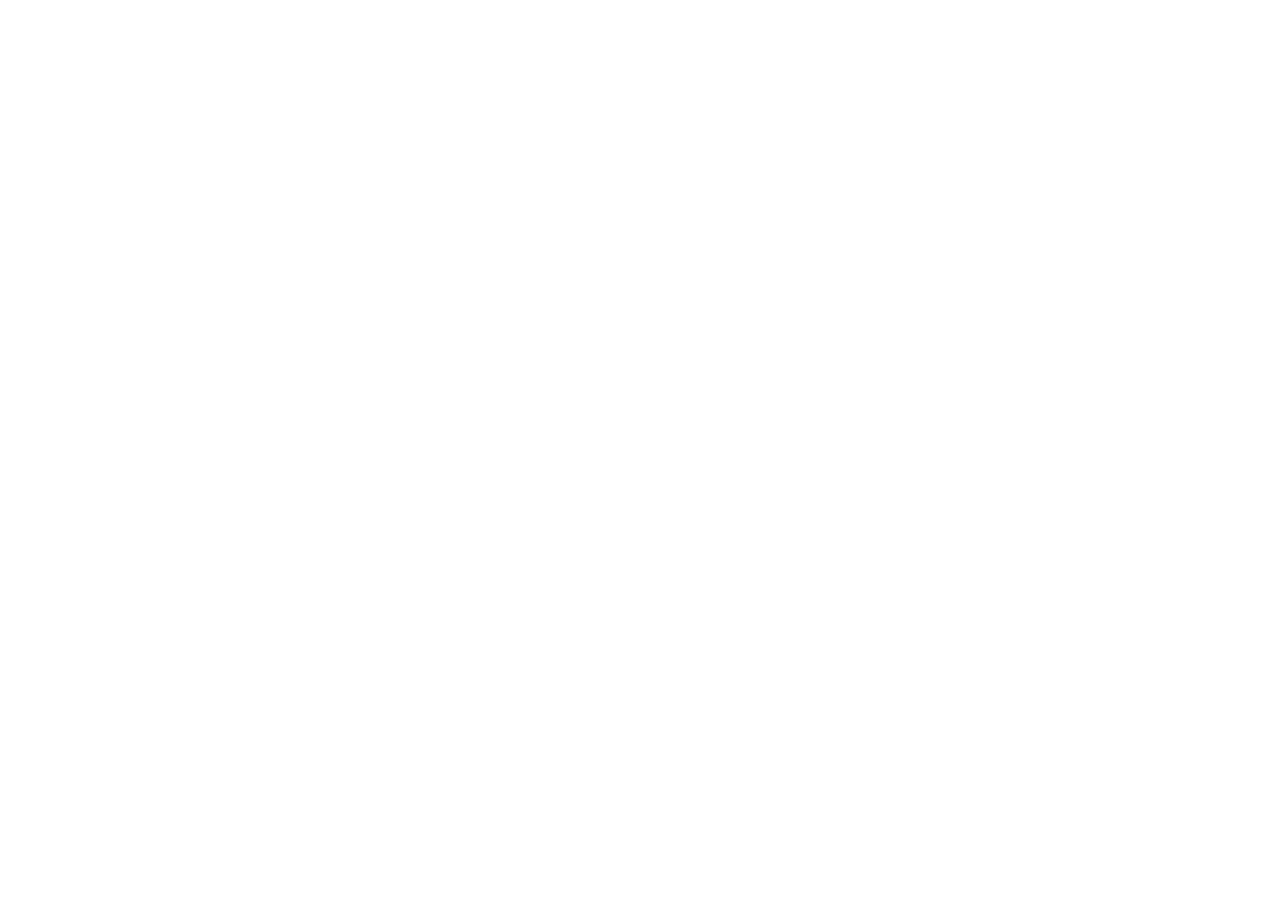
==== src/main/resources/templates/html/hello.html @ ea4e8405 "代码提交-jiangzhiwei" ====
<!DOCTYPE html>
<html xmlns:th="http://www.thymeleaf.org">
<head>
    <meta charset="UTF-8">
    <title>Title</title>
    <script th:src = "@{/js/basic.js}"></script>
</head>
<body>
<span th:text="${name}"></span>
</body>
</html>
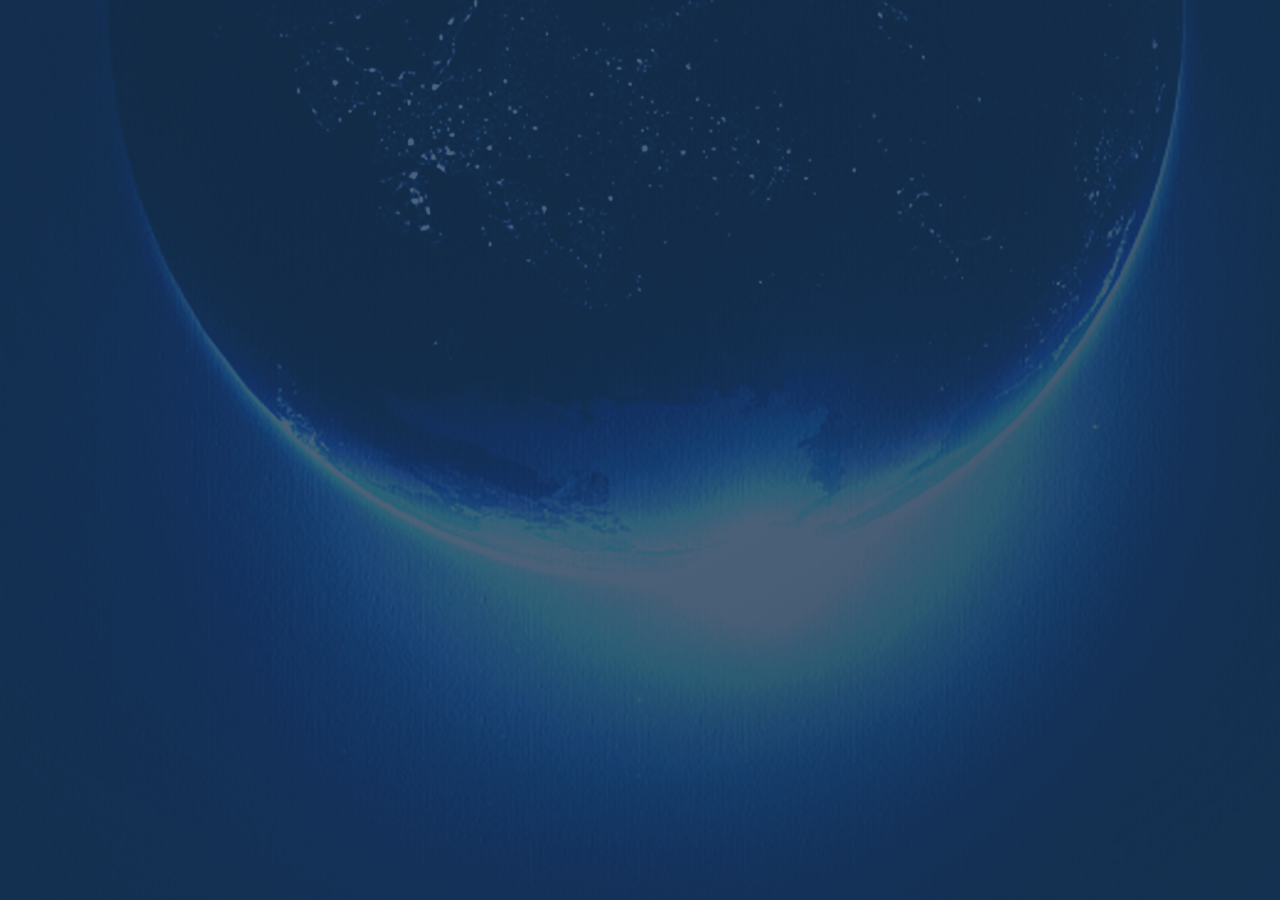
==== commit 468a3fda: "代码提交-jiangzhiwei" ====
--- a/src/main/resources/templates/html/hello.html
+++ b/src/main/resources/templates/html/hello.html
@@ -1,11 +1,53 @@
 <!DOCTYPE html>
-<html xmlns:th="http://www.thymeleaf.org">
+<html>
 <head>
-    <meta charset="UTF-8">
-    <title>Title</title>
-    <script th:src = "@{/js/basic.js}"></script>
+    <meta http-equiv="Content-Type" content="text/html; charset=utf-8" />
+    <meta name="viewport" content="initial-scale=1.0, user-scalable=no" />
+    <link rel="stylesheet" href="../css/bootstrap/bootstrap.css">
+    <link rel="stylesheet" href="../css/font-awesome/css/font-awesome.css">
+    <link rel="stylesheet" href="../css/basic.css">
+    <style type="text/css">
+        body, html,#allmap {width: 100%;height: 100%;overflow: hidden;margin:0;font-family:"微软雅黑";}
+        #l-map{height:100%;width:78%;float:left;border-right:2px solid #bcbcbc;}
+        #r-result{height:100%;width:20%;float:left;}
+    </style>
+    <script type="text/javascript" src="http://api.map.baidu.com/api?v=2.0&ak=uxNOfHgG9sm0ysvPxr8IrRNh1mHXj1vr"></script>
+    <title>地图展示</title>
 </head>
 <body>
-<span th:text="${name}"></span>
+<div id="allmap"></div>
 </body>
-</html>+</html>
+<script type="text/javascript">
+    // 百度地图API功能
+    var map = new BMap.Map("allmap",{mapType:BMAP_HYBRID_MAP});    // 创建Map实例
+    //map.centerAndZoom(new BMap.Point(200.404, 39.915), 11);  // 初始化地图,设置中心点坐标和地图级别
+    map.centerAndZoom("通辽");
+    //添加地图类型控件
+    map.addControl(new BMap.MapTypeControl({
+        mapTypes:[
+            BMAP_HYBRID_MAP
+        ]}));
+    map.enableScrollWheelZoom(true);     //开启鼠标滚轮缩放
+
+
+    var markers = []; //marker数组
+    function addPoint(ln,la){
+        var point = new BMap.Point(ln,la);
+        var marker = new BMap.Marker(point);
+        marker.addEventListener("click", function(){ //点击marker显示label
+            alert("123");
+        });
+        markers.push(marker)
+        map.addOverlay(marker);
+    }
+    var jsonstr= [{ln:122.209416,la:43.625412}];
+    var jsonobj = eval(jsonstr);
+    for(var i in jsonobj){
+        addPoint(jsonobj[i].ln,jsonobj[i].la);
+    }
+
+    console.log(markers);
+
+
+</script>
--- a/src/main/resources/templates/css/basic.css
+++ b/src/main/resources/templates/css/basic.css
@@ -0,0 +1,330 @@
+html{min-height:100%;}
+body{min-height:100%;font-size: 12px}
+body,p,ul,ol,li,dl,dt,dd,h1,h2,h3,h4,h5,h6,form,fieldset,legend,input,select,textarea,button,th,td{margin:0;padding:0;}
+h1,h2,h3,h4,h5,h6{font-size:100%;font-weight: normal;}
+ul,dl,ol{list-style:none;cursor: pointer;}
+img,fieldset,input[type="submit"]{border:0 none;}
+/*img{display:inline-block;overflow:hidden;vertical-align:top;max-width:100%;}*/
+em{font-style:normal;}
+strong{font-weight:normal;}
+table{border-collapse:collapse;border-spacing:0;text-align:center}
+textarea{word-wrap:break-word;resize:none;}
+a{text-decoration:none;color:#333;}
+a:link,a:visited,a:hover,a:active{text-decoration:none;}
+html, body {
+    width: 100%;
+    height: 100%;
+    overflow: hidden;
+}
+.colorWhite{
+    color: #fff;
+}
+.fl{float:left;}
+.fr{float:right;}
+.tc{text-align:center;}
+.tr{text-align: right}
+.pr{position:relative;}
+.pa{position:absolute;}
+.pf{position:fixed;}
+.block{display:block;}
+.none{display: none;}
+.clearfix{*zoom:1;}
+.clearfix:after{clear:both;content:"";display:table;}
+/*padding*/
+.pdl0{
+    padding-left: 0 !important;
+}
+.pdr0{
+    padding-right: 0 !important;
+}
+.pd10{padding:10px;}
+.pdt10{padding-top:10px;}
+.pdr10{padding-right:10px;}
+.pdb10{padding-bottom:10px;}
+.pdl10{padding-left: 10px;}
+.pd15{padding:15px;}
+.pdt15{padding-top:15px;}
+.pdr15{padding-right:15px;}
+.pdb15{padding-bottom:15px;}
+.pdl15{padding-left: 15px;}
+.pd5{padding:5px;}
+.pdt5{padding-top:5px;}
+.pdr5{padding-right:5px;}
+.pdb5{padding-bottom:5px;}
+.pdl5{padding-left: 5px;}
+/*margin*/
+.mt5{margin-top:5px;}
+.mt10{margin-top:10px;}
+.mr10{margin-right:10px;}
+.mb10{margin-bottom:10px;}
+.ml10{margin-left:10px;}
+.m10{margin:10px;}
+.mt15{margin-top:15px;}
+.mr15{margin-right:15px;}
+.mb15{margin-bottom:15px;}
+.ml15{margin-left:15px;}
+.ml20{margin-left:19px !important;}
+.ml30{margin-left: 37% !important;}
+.ml5{margin-left:5px;}
+.m15{margin:15px;}
+.f10{font-size:10px;}
+.f12{font-size:12px;}
+.f14{font-size:14px;}
+.f16{font-size:16px;}
+.f18{font-size:18px;}
+.f20{font-size:20px;}
+.f25{font-size:25px;}
+.fb{font-weight:bold;}
+.height100{height: 100%}
+.height50{height: 50%}
+.width100{width: 100%}
+.width50{width: 50%}
+
+
+/*页面样式*/
+/*滚动条的宽度*/
+::-webkit-scrollbar {
+    width:9px;
+    height:9px;
+}
+
+/*外层轨道。可以用display:none让其不显示，也可以添加背景图片，颜色改变显示效果*/
+
+::-webkit-scrollbar-track {
+    width: 6px;
+    background-color:#3066AD;
+    -webkit-border-radius: 2em;
+    -moz-border-radius: 2em;
+    border-radius:2em;
+}
+
+/*滚动条的设置*/
+
+::-webkit-scrollbar-thumb {
+    background-color:#FFF;
+    background-clip:padding-box;
+    min-height:28px;
+    -webkit-border-radius: 2em;
+    -moz-border-radius: 2em;
+    border-radius:2em;
+}
+/*滚动条移上去的背景*/
+
+::-webkit-scrollbar-thumb:hover {
+    background-color:#fff;
+}
+
+
+body {
+    background-image: url("../images/bg.jpg");
+    background-size: 100% 100%;
+}
+
+.logo{
+    height: 32px;
+    vertical-align: middle;
+    margin-right: 15px;
+}
+
+.title {
+    font-size: 23px;
+    color: #fff;
+    text-align: center;
+    line-height: 45px;
+}
+
+.titleLine {
+    position: absolute;
+    padding-left: 30px;
+    padding-right: 30px;
+}
+
+.dataContent {
+    position: absolute;
+}
+
+.dataDiv {
+    padding-top: 15px;
+    padding-bottom: 10px;
+    border: #3066AD 1px solid;
+    border-radius: 2px;
+    margin-top: 20px;
+    background: linear-gradient(to left, #fff, #fff) left top no-repeat,
+    linear-gradient(to bottom, #fff, #fff) left top no-repeat,
+    linear-gradient(to left, #fff, #fff) right top no-repeat,
+    linear-gradient(to bottom, #fff, #fff) right top no-repeat,
+    linear-gradient(to left, #fff, #fff) left bottom no-repeat,
+    linear-gradient(to bottom, #fff, #fff) left bottom no-repeat,
+    linear-gradient(to left, #fff, #fff) right bottom no-repeat,
+    linear-gradient(to left, #fff, #fff) right bottom no-repeat;
+    background-size: 1px 15px, 15px 1px, 1px 15px, 15px 1px;
+}
+
+.mapDiv {
+    padding-right: 0 !important;
+    padding-left: 0 !important;
+}
+
+.subTitle {
+    position: absolute;
+    font-size: 15px;
+    color: #fff;
+    background-color: #3066AD;
+    padding-left: 25px;
+    padding-right: 25px;
+    line-height: 25px;
+}
+
+
+.subOne, .subTwo, .subThree, .subFour, .subFive {
+    color: #fff;
+    min-height: 10px;
+}
+
+.subOne, .subFour {
+    padding-right: 5px !important;
+    padding-left: 25px !important;
+}
+
+.subTwo, .subFive {
+    padding-right: 5px !important;
+    padding-left: 5px !important;
+}
+
+.subThree {
+    padding-left: 5px !important;
+}
+
+.subData {
+    font-size: 20px;
+    color: #1FDAEA;
+}
+
+sub, sup {
+    font-size: 60%
+}
+
+#onlineData {
+    color: #15BF82;
+}
+
+#warnData {
+    color: #DC5638;
+}
+
+#runData {
+    color: #6AD5F5;
+}
+
+.runInfo {
+    padding-left: 0 !important;
+    padding-right: 0 !important;
+}
+
+.runInfoText {
+    position: relative;
+    top: -40px
+}
+
+.contributionData {
+    font-size: 20px;
+}
+
+.contributionDiv {
+    /*background-color: #174679 ;*/
+    background-image: linear-gradient(to right, #174679, transparent);
+}
+
+.contribution {
+    padding-left: 10px !important;
+}
+
+.contributionText {
+    padding-left: 5px !important;
+    padding-right: 5px !important;
+}
+
+table, thead, tbody, tr, td {
+    border: 0 !important;
+    background-color: transparent !important;
+    text-align: center !important;
+    color: #fff;
+}
+
+#time {
+    position: absolute;
+    top: 30px;
+    left: 35px;
+    color: #1FDAEA;
+}
+
+#Date, #time ul, #time ul li {
+    display: inline-block;
+}
+
+.inSystem {
+    color: #1FDAEA;
+    position: absolute;
+    right: 22px;
+    background-image: linear-gradient(to left, #174679, transparent);
+    cursor: pointer;
+}
+.table{
+    margin-bottom: 0 !important;
+}
+
+table, thead, tbody, tr, td {
+    padding-top: 5px !important;
+    padding-bottom: 5px !important;
+    cursor: pointer;
+}
+.inSystemImg{
+    height: 12px;
+    vertical-align: middle;
+    margin-right: 5px;
+}
+
+/*媒体查询分辨率小于1400*/
+@media (max-device-width: 1400px) {
+    .runInfoText {
+        top: -38px
+    }
+
+    .title {
+        font-size: 20px;
+    }
+
+    .contributionData {
+        font-size: 18px;
+    }
+
+    table, thead, tbody, tr, td {
+        padding-top: 3px !important;
+        padding-bottom: 3px !important;
+    }
+}
+
+/*分辨率为1920*1680 100%显示*/
+@media (min-device-height: 930px) {
+    .subDivTitle {
+        font-size: 15px;
+    }
+
+    .subData {
+        font-size: 25px;
+    }
+
+    table, thead, tbody, tr, td {
+        font-size: 17px;
+        padding-top: 6px !important;
+        padding-bottom: 6px !important;
+    }
+
+    #time {
+        top: 35px;
+        font-size: 15px;
+    }
+}
+
+
+
